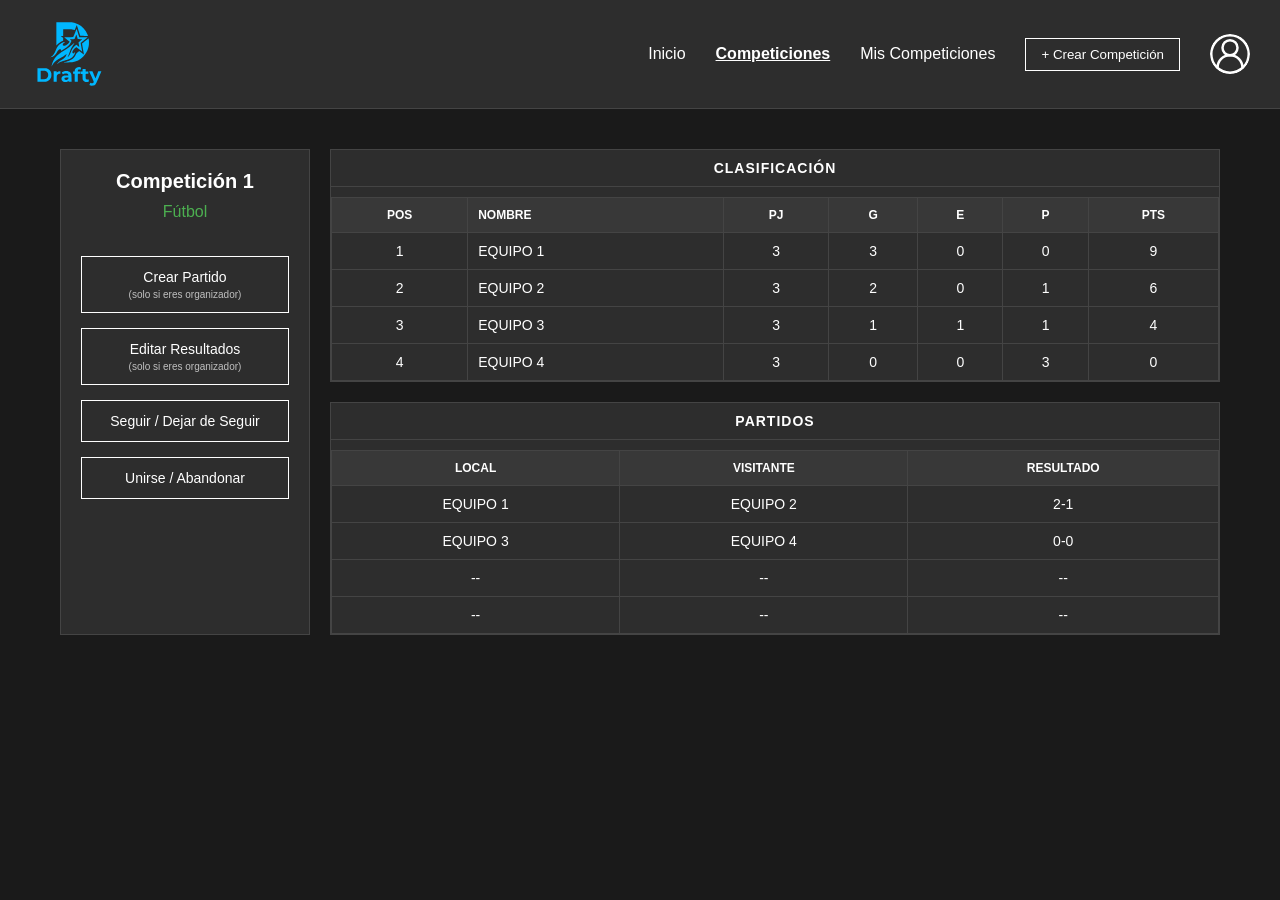
==== web/competicion_seleccionada.html @ bb271ce1 "primeras ventanas creadas" ====
<!DOCTYPE html>
<html lang="es">
<head>
    <meta charset="UTF-8">
    <meta name="viewport" content="width=device-width, initial-scale=1.0">
    <title>Drafty - Competición Seleccionada</title>
    <link rel="stylesheet" href="styles.css">
</head>
<body>

    <header>
        <div class="logo-box">
            <img src="logo.svg" alt="Logo Drafty" class="logo-img">
        </div>
        <nav>
            <ul>
                <li><a href="inicio.html">Inicio</a></li>
                <li><a href="competiciones.html" style="font-weight: bold; text-decoration: underline;">Competiciones</a></li>
                <li><a href="mis_competiciones.html">Mis Competiciones</a></li>
                <li><button class="btn-crear">+ Crear Competición</button></li>
                <li>
                    <a href="#" class="profile-icon" aria-label="Perfil">
                        <img src="perfil.svg" alt="Perfil" class="profile-img">
                    </a>
                </li>
            </ul>
        </nav>
    </header>

    <main style="align-items: flex-start;">
        <div class="layout-sidebar-main">
            
            <aside class="sidebar">
                <div class="competition-info">
                    <div>
                        <h3>Competición 1</h3>
                        <p>Fútbol</p>
                    </div>
                    
                    <button class="btn-sidebar">
                        Crear Partido
                        <small>(solo si eres organizador)</small>
                    </button>
                    <button class="btn-sidebar">
                        Editar Resultados
                        <small>(solo si eres organizador)</small>
                    </button>
                    <button class="btn-sidebar">
                        Seguir / Dejar de Seguir
                    </button>
                    <a href="crear_equipo.html" class="btn-sidebar">
                        Unirse / Abandonar
                    </a>
                </div>
            </aside>

            <section class="content-area">
                
                <div class="panel">
                    <div class="panel-header">CLASIFICACIÓN</div>
                    <div class="panel-content" style="padding: 0;"> <table class="data-table">
                            <thead>
                                <tr>
                                    <th>POS</th>
                                    <th class="text-left">NOMBRE</th>
                                    <th>PJ</th>
                                    <th>G</th>
                                    <th>E</th>
                                    <th>P</th>
                                    <th>PTS</th>
                                </tr>
                            </thead>
                            <tbody>
                                <tr>
                                    <td>1</td>
                                    <td class="text-left">EQUIPO 1</td>
                                    <td>3</td>
                                    <td>3</td>
                                    <td>0</td>
                                    <td>0</td>
                                    <td>9</td>
                                </tr>
                                <tr>
                                    <td>2</td>
                                    <td class="text-left">EQUIPO 2</td>
                                    <td>3</td>
                                    <td>2</td>
                                    <td>0</td>
                                    <td>1</td>
                                    <td>6</td>
                                </tr>
                                <tr>
                                    <td>3</td>
                                    <td class="text-left">EQUIPO 3</td>
                                    <td>3</td>
                                    <td>1</td>
                                    <td>1</td>
                                    <td>1</td>
                                    <td>4</td>
                                </tr>
                                <tr>
                                    <td>4</td>
                                    <td class="text-left">EQUIPO 4</td>
                                    <td>3</td>
                                    <td>0</td>
                                    <td>0</td>
                                    <td>3</td>
                                    <td>0</td>
                                </tr>
                            </tbody>
                        </table>
                    </div>
                </div>

                <div class="panel">
                    <div class="panel-header">PARTIDOS</div>
                    <div class="panel-content" style="padding: 0;">
                        <table class="data-table">
                            <thead>
                                <tr>
                                    <th>LOCAL</th>
                                    <th>VISITANTE</th>
                                    <th>RESULTADO</th>
                                </tr>
                            </thead>
                            <tbody>
                                <tr>
                                    <td>EQUIPO 1</td>
                                    <td>EQUIPO 2</td>
                                    <td>2-1</td>
                                </tr>
                                <tr>
                                    <td>EQUIPO 3</td>
                                    <td>EQUIPO 4</td>
                                    <td>0-0</td>
                                </tr>
                                <tr>
                                    <td>--</td>
                                    <td>--</td>
                                    <td>--</td>
                                </tr>
                                <tr>
                                    <td>--</td>
                                    <td>--</td>
                                    <td>--</td>
                                </tr>
                            </tbody>
                        </table>
                    </div>
                </div>

            </section>
        </div>
    </main>

</body>
</html>
---- web/styles.css ----
/* styles.css */
:root {
    --bg-color: #1a1a1a;
    --header-bg: #2d2d2d;
    --text-color: #ffffff;
    --accent-color: #4CAF50; /* Color verde de ejemplo para botones, podéis cambiarlo */
    --border-color: #444;
}

* {
    margin: 0;
    padding: 0;
    box-sizing: border-box;
    font-family: 'Segoe UI', Tahoma, Geneva, Verdana, sans-serif;
}

body {
    background-color: var(--bg-color);
    color: var(--text-color);
    min-height: 100vh;
    display: flex;
    flex-direction: column;
}

/* --- HEADER COMÚN --- */
header {
    background-color: var(--header-bg);
    padding: 20px 30px;
    display: flex;
    justify-content: space-between;
    align-items: center;
    border-bottom: 1px solid var(--border-color);
}

.logo-box {
    border: none;
    padding: 0;
    font-size: 24px;
    font-weight: bold;
    letter-spacing: 2px;
    display: flex;
    align-items: center;
}

.logo-img {
    height: 68px;
    width: auto;
    display: block;
}

nav ul {
    display: flex;
    list-style: none;
    gap: 30px;
    align-items: center;
}

nav a {
    color: var(--text-color);
    text-decoration: none;
    font-size: 16px;
    transition: color 0.3s;
}

nav a:hover {
    color: var(--accent-color);
}

.btn-crear {
    border: 1px solid var(--text-color);
    padding: 8px 15px;
    background: transparent;
    color: var(--text-color);
    cursor: pointer;
}

.btn-crear:hover {
    background-color: var(--text-color);
    color: var(--header-bg);
}

.profile-icon {
    width: 40px;
    height: 40px;
    border-radius: 50%;
    border: none;
    display: flex;
    justify-content: center;
    align-items: center;
    font-size: 20px;
    cursor: pointer;
}

.profile-img {
    width: 100%;
    height: 100%;
    border-radius: 50%;
    object-fit: cover;
    display: block;
}

/* --- CONTENEDOR PRINCIPAL --- */
main {
    flex: 1;
    display: flex;
    justify-content: center;
    align-items: center;
    padding: 20px;
}

/* --- ESTILOS COMPARTIDOS PARA FORMULARIOS --- */
.form-container {
    border: 1px solid var(--border-color);
    padding: 40px;
    border-radius: 8px;
    width: 100%;
    max-width: 500px;
    background-color: var(--header-bg);
}

.form-container h2 {
    text-align: center;
    margin-bottom: 30px;
    font-size: 24px;
    letter-spacing: 1px;
}

.input-group {
    margin-bottom: 20px;
}

.input-group label {
    display: block;
    margin-bottom: 8px;
    font-size: 14px;
}

.input-group input {
    width: 100%;
    padding: 10px;
    background-color: transparent;
    border: 1px solid var(--border-color);
    color: var(--text-color);
    border-radius: 4px;
}

.btn-submit {
    display: block;
    width: 120px;
    margin: 30px auto 15px;
    padding: 10px;
    background-color: transparent;
    border: 1px solid var(--text-color);
    color: var(--text-color);
    cursor: pointer;
    font-size: 16px;
}

.btn-submit:hover {
    background-color: var(--text-color);
    color: var(--bg-color);
}

.form-footer {
    text-align: center;
    font-size: 12px;
}

.form-footer a {
    color: var(--text-color);
    text-decoration: underline;
}

/* --- LAYOUT A DOS COLUMNAS (Sidebar + Contenido) --- */
.layout-sidebar-main {
    display: flex;
    gap: 20px;
    width: 100%;
    max-width: 1200px;
    margin: 0 auto;
    align-items: stretch; /* Para que sidebar y contenido midan lo mismo de alto */
    padding: 20px;
}

/* --- BARRA LATERAL (Filtros y Búsqueda) --- */
.sidebar {
    flex: 0 0 250px; /* Ancho fijo de 250px */
    display: flex;
    flex-direction: column;
    gap: 15px;
}

.search-bar {
    border: 1px solid var(--border-color);
    padding: 15px;
    background-color: var(--header-bg);
    text-align: center;
}

.search-bar input {
    width: 100%;
    padding: 8px;
    background-color: transparent;
    border: 1px solid var(--border-color);
    color: var(--text-color);
}

.filters-box {
    border: 1px solid var(--border-color);
    padding: 20px;
    background-color: var(--header-bg);
    flex: 1; /* Ocupa el resto del espacio disponible */
    display: flex;
    justify-content: center;
    align-items: center;
    text-align: center;
    font-size: 24px;
    font-weight: bold;
}

/* --- ÁREA DE CONTENIDO (Listas de competiciones) --- */
.content-area {
    flex: 1; /* Ocupa todo el espacio restante a la derecha */
    display: flex;
    flex-direction: column;
    gap: 20px;
}

.panel {
    border: 1px solid var(--border-color);
    background-color: var(--header-bg);
    display: flex;
    flex-direction: column;
    flex: 1; /* Para que ambas cajas se repartan el alto por igual */
}

.panel-header {
    border-bottom: 1px solid var(--border-color);
    padding: 10px;
    text-align: center;
    font-size: 14px;
    font-weight: bold;
    letter-spacing: 1px;
}

.panel-content {
    padding: 15px;
    flex: 1;
}

.competition-list {
    list-style: none;
}

.competition-list a,
.competition-list a:visited {
    color: inherit;
    text-decoration: none;
}

.competition-list a:hover,
.competition-list a:active {
    color: var(--accent-color);
    text-decoration: none;
}

.competition-list li {
    padding: 8px 0;
    font-size: 14px;
    cursor: pointer;
}

.competition-list li:hover {
    color: var(--accent-color);
}

/* --- ESTILOS ESPECÍFICOS: COMPETICIÓN SELECCIONADA --- */

/* Barra lateral de acciones (Izquierda) */
.competition-info {
    text-align: center;
    border: 1px solid var(--border-color);
    padding: 20px;
    background-color: var(--header-bg);
    flex: 1; /* Para que ocupe todo el alto disponible si es necesario */
    display: flex;
    flex-direction: column;
    gap: 15px;
}

.competition-info h3 {
    font-size: 20px;
    margin-bottom: 10px;
}

.competition-info p {
    font-size: 16px;
    color: var(--accent-color);
    margin-bottom: 20px;
}

.btn-sidebar {
    display: block;
    width: 100%;
    padding: 12px 10px;
    background-color: transparent;
    border: 1px solid var(--text-color);
    color: var(--text-color);
    cursor: pointer;
    font-size: 14px;
    text-decoration: none;
    text-align: center;
    transition: all 0.3s ease;
}

.btn-sidebar:hover {
    background-color: var(--text-color);
    color: var(--bg-color);
}

.btn-sidebar small {
    display: block;
    font-size: 10px;
    margin-top: 4px;
    opacity: 0.7;
}

/* Tablas de datos (Derecha) */
.data-table {
    width: 100%;
    border-collapse: collapse;
    margin-top: 10px;
    font-size: 14px;
}

.data-table th,
.data-table td {
    border: 1px solid var(--border-color);
    padding: 10px;
    text-align: center;
}

.data-table th {
    background-color: rgba(255, 255, 255, 0.05);
    font-weight: bold;
    text-transform: uppercase;
    font-size: 12px;
}

.data-table tbody tr:hover {
    background-color: rgba(255, 255, 255, 0.1);
}

/* Alinear a la izquierda el nombre del equipo en la tabla */
.data-table td.text-left,
.data-table th.text-left {
    text-align: left;
}

/* --- ESTILOS ESPECÍFICOS: MENÚ INICIO --- */

.home-layout {
    display: flex;
    flex-direction: column;
    gap: 30px;
    width: 100%;
    max-width: 1000px;
    margin: 0 auto;
    padding: 20px;
}

.banner-panel {
    background-color: var(--header-bg);
    border: 1px solid var(--border-color);
    display: flex;
    flex-direction: column;
    align-items: center;
    justify-content: center;
    min-height: 250px; /* Altura grande para que destaque */
    text-align: center;
    position: relative;
}

.banner-panel h2 {
    font-size: 28px;
    letter-spacing: 2px;
    margin-bottom: 10px;
}

.banner-panel p {
    font-size: 18px;
    opacity: 0.8;
}

/* Flechas del carrusel de noticias */
.carousel-arrow {
    position: absolute;
    top: 50%;
    transform: translateY(-50%);
    background: transparent;
    border: none;
    color: var(--text-color);
    font-size: 40px;
    cursor: pointer;
    padding: 10px 20px;
    transition: color 0.3s;
}

.carousel-arrow:hover {
    color: var(--accent-color);
}

.carousel-arrow.left {
    left: 20px;
}

.carousel-arrow.right {
    right: 20px;
}

.input-group input, 
.input-group select {
    width: 100%;
    padding: 10px;
    background-color: transparent;
    border: 1px solid var(--border-color);
    color: var(--text-color);
    border-radius: 4px;
}
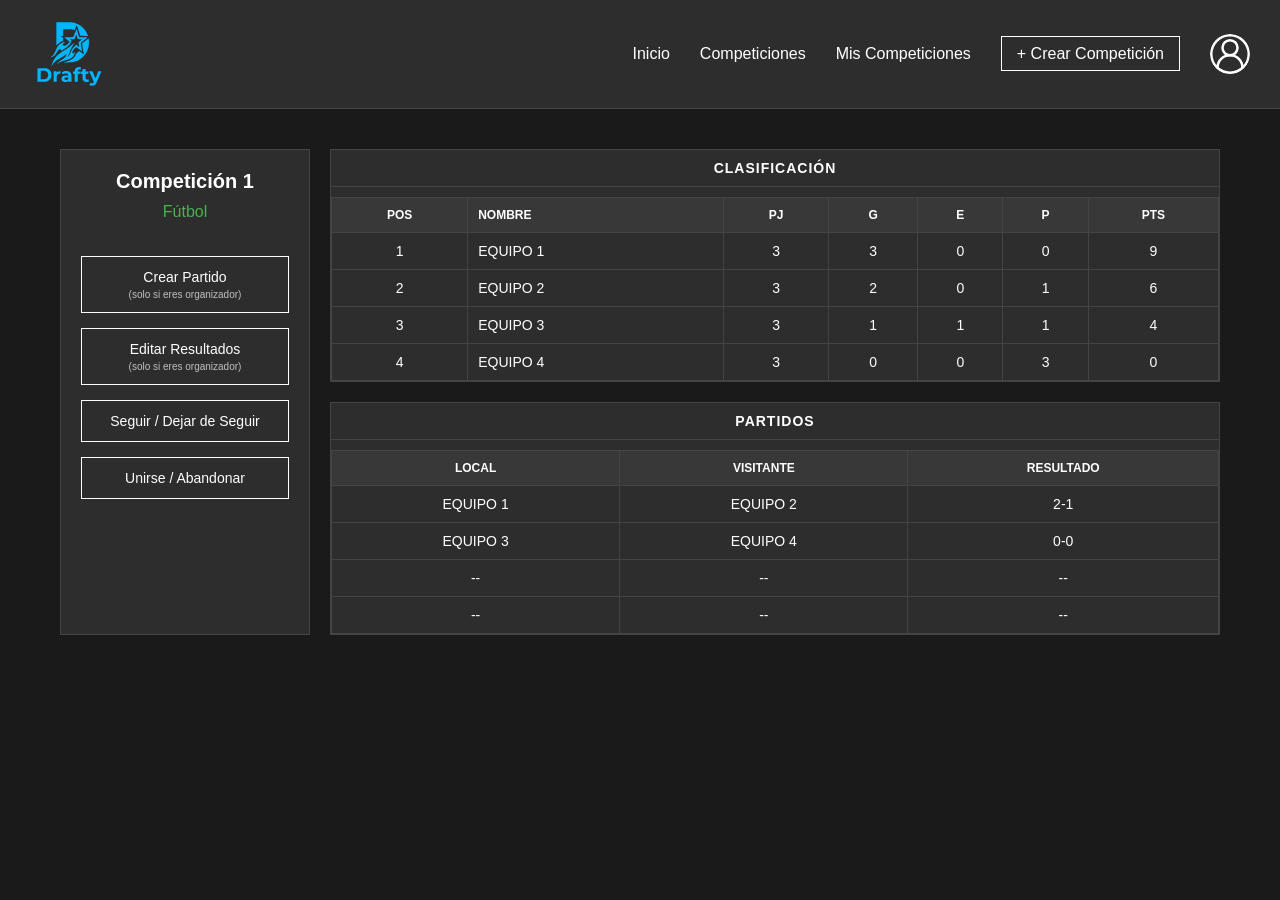
==== commit 9076c52d: "Implementacion de crear partido y perfil usuario" ====
--- a/web/competicion_seleccionada.html
+++ b/web/competicion_seleccionada.html
@@ -8,19 +8,19 @@
 </head>
 <body>
 
-    <header>
+        <header>
         <div class="logo-box">
-            <img src="logo.svg" alt="Logo Drafty" class="logo-img">
+            <img src="logo.svg" alt="Logo Drafty" class="img-logo">
         </div>
         <nav>
             <ul>
                 <li><a href="inicio.html">Inicio</a></li>
-                <li><a href="competiciones.html" style="font-weight: bold; text-decoration: underline;">Competiciones</a></li>
+                <li><a href="competiciones.html">Competiciones</a></li>
                 <li><a href="mis_competiciones.html">Mis Competiciones</a></li>
-                <li><button class="btn-crear">+ Crear Competición</button></li>
+                <li><a href="crear_competicion.html" class="btn-crear">+ Crear Competición</a></li>
                 <li>
-                    <a href="#" class="profile-icon" aria-label="Perfil">
-                        <img src="perfil.svg" alt="Perfil" class="profile-img">
+                    <a href="perfil_usuario.html" class="icono-perfil" aria-label="Perfil">
+                        <img src="perfil.svg" alt="Perfil" class="img-perfil">
                     </a>
                 </li>
             </ul>
--- a/web/styles.css
+++ b/web/styles.css
@@ -42,7 +42,7 @@
     align-items: center;
 }
 
-.logo-img {
+.img-logo {
     height: 68px;
     width: auto;
     display: block;
@@ -79,7 +79,7 @@
     color: var(--header-bg);
 }
 
-.profile-icon {
+.icono-perfil {
     width: 40px;
     height: 40px;
     border-radius: 50%;
@@ -91,7 +91,7 @@
     cursor: pointer;
 }
 
-.profile-img {
+.img-perfil {
     width: 100%;
     height: 100%;
     border-radius: 50%;
@@ -109,7 +109,7 @@
 }
 
 /* --- ESTILOS COMPARTIDOS PARA FORMULARIOS --- */
-.form-container {
+.iniciar-sesion {
     border: 1px solid var(--border-color);
     padding: 40px;
     border-radius: 8px;
@@ -118,24 +118,24 @@
     background-color: var(--header-bg);
 }
 
-.form-container h2 {
+.iniciar-sesion h2 {
     text-align: center;
     margin-bottom: 30px;
     font-size: 24px;
     letter-spacing: 1px;
 }
 
-.input-group {
+.grupo-input {
     margin-bottom: 20px;
 }
 
-.input-group label {
+.grupo-input label {
     display: block;
     margin-bottom: 8px;
     font-size: 14px;
 }
 
-.input-group input {
+.grupo-input input {
     width: 100%;
     padding: 10px;
     background-color: transparent;
@@ -144,7 +144,7 @@
     border-radius: 4px;
 }
 
-.btn-submit {
+.btn-entrar {
     display: block;
     width: 120px;
     margin: 30px auto 15px;
@@ -156,17 +156,17 @@
     font-size: 16px;
 }
 
-.btn-submit:hover {
+.btn-entrar:hover {
     background-color: var(--text-color);
     color: var(--bg-color);
 }
 
-.form-footer {
+.debajo-formulario {
     text-align: center;
     font-size: 12px;
 }
 
-.form-footer a {
+.debajo-formulario a {
     color: var(--text-color);
     text-decoration: underline;
 }
@@ -393,7 +393,7 @@
 }
 
 /* Flechas del carrusel de noticias */
-.carousel-arrow {
+.flecha-carrusel {
     position: absolute;
     top: 50%;
     transform: translateY(-50%);
@@ -406,24 +406,52 @@
     transition: color 0.3s;
 }
 
-.carousel-arrow:hover {
+.flecha-carrusel:hover {
     color: var(--accent-color);
 }
 
-.carousel-arrow.left {
+.flecha-carrusel.left {
     left: 20px;
 }
 
-.carousel-arrow.right {
+.flecha-carrusel.right {
     right: 20px;
 }
 
-.input-group input, 
-.input-group select {
+.grupo-input input, 
+.grupo-input select {
     width: 100%;
     padding: 10px;
     background-color: transparent;
     border: 1px solid var(--border-color);
     color: var(--text-color);
     border-radius: 4px;
+}
+
+/* --- ESTILOS PARA EL PERFIL DE USUARIO --- */
+
+.cabecera-perfil {
+    text-align: center;
+    margin-bottom: 25px;
+}
+
+.foto-perfil-grande {
+    width: 100px;
+    height: 100px;
+    border-radius: 50%;
+    background-color: var(--header-bg); /* Por si no carga la imagen */
+    border: 2px solid var(--text-color);
+    object-fit: cover;
+    margin-bottom: 10px;
+}
+
+.enlace-cambiar-foto {
+    display: block;
+    color: var(--accent-color); /* Usa el verde que definiste */
+    font-size: 14px;
+    text-decoration: none;
+}
+
+.enlace-cambiar-foto:hover {
+    text-decoration: underline;
 }
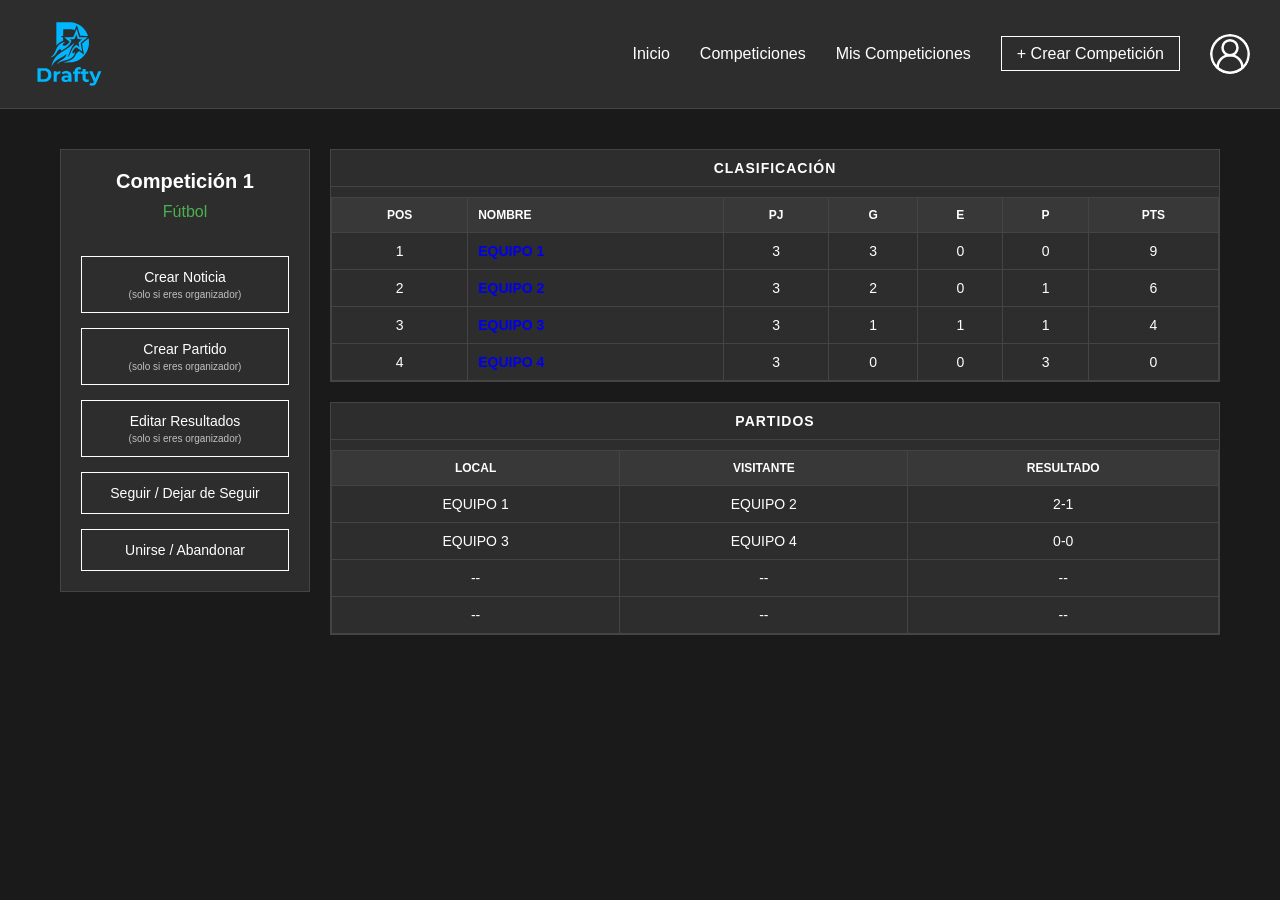
==== commit a63d91be: "implementacion integrantes_equipo.html" ====
--- a/web/competicion_seleccionada.html
+++ b/web/competicion_seleccionada.html
@@ -36,11 +36,14 @@
                         <h3>Competición 1</h3>
                         <p>Fútbol</p>
                     </div>
-                    
-                    <button class="btn-sidebar">
+                    <a href="#modal-noticia" class="btn-sidebar">
+                        Crear Noticia
+                        <small>(solo si eres organizador)</small>
+                    </a>
+                    <a href="crear_partido.html" class="btn-sidebar">
                         Crear Partido
                         <small>(solo si eres organizador)</small>
-                    </button>
+                    </a>
                     <button class="btn-sidebar">
                         Editar Resultados
                         <small>(solo si eres organizador)</small>
@@ -73,7 +76,7 @@
                             <tbody>
                                 <tr>
                                     <td>1</td>
-                                    <td class="text-left">EQUIPO 1</td>
+                                    <td class="text-left"><a href="integrantes_equipo.html">EQUIPO 1</a></td>
                                     <td>3</td>
                                     <td>3</td>
                                     <td>0</td>
@@ -82,7 +85,7 @@
                                 </tr>
                                 <tr>
                                     <td>2</td>
-                                    <td class="text-left">EQUIPO 2</td>
+                                    <td class="text-left"><a href="integrantes_equipo.html">EQUIPO 2</a></td>
                                     <td>3</td>
                                     <td>2</td>
                                     <td>0</td>
@@ -91,7 +94,7 @@
                                 </tr>
                                 <tr>
                                     <td>3</td>
-                                    <td class="text-left">EQUIPO 3</td>
+                                    <td class="text-left"><a href="integrantes_equipo.html">EQUIPO 3</a></td>
                                     <td>3</td>
                                     <td>1</td>
                                     <td>1</td>
@@ -100,7 +103,7 @@
                                 </tr>
                                 <tr>
                                     <td>4</td>
-                                    <td class="text-left">EQUIPO 4</td>
+                                    <td class="text-left"><a href="integrantes_equipo.html">EQUIPO 4</a></td>
                                     <td>3</td>
                                     <td>0</td>
                                     <td>0</td>
@@ -152,6 +155,34 @@
             </section>
         </div>
     </main>
+    <div id="modal-noticia" class="fondo-modal">
+        <div class="contenido-modal iniciar-sesion">
+            <a href="#" class="cerrar-modal">&times;</a>
+            
+            <h2>CREAR NOTICIA</h2>
+            
+            <form action="#" method="POST">
+                
+                <div class="grupo-input">
+                    <label for="titulo_noticia">Título</label>
+                    <input type="text" id="titulo_noticia" name="titulo_noticia" placeholder="Ej: Cambio de horario en la final" required>
+                </div>
+
+                <div class="grupo-input">
+                    <label for="desc_noticia">Descripción</label>
+                    <textarea id="desc_noticia" name="desc_noticia" rows="4" cols="65" placeholder="Escribe aquí los detalles de la noticia..." required></textarea>
+                </div>
+
+                <div class="grupo-input">
+                    <label for="foto_noticia">Foto (Opcional)</label>
+                    <input type="file" id="foto_noticia" name="foto_noticia" accept="image/*" style="border: none; padding: 0;">
+                </div>
+
+                <button type="submit" class="btn-entrar">Publicar Noticia</button>
+                
+            </form>
+        </div>
+    </div>
 
 </body>
 </html>
--- a/web/styles.css
+++ b/web/styles.css
@@ -454,4 +454,85 @@
 
 .enlace-cambiar-foto:hover {
     text-decoration: underline;
+}
+/* --- ESTILOS PARA EL POPUP (MODAL) --- */
+
+/* La capa oscura que tapa toda la pantalla de fondo */
+.fondo-modal {
+    position: fixed; /* Esto hace que se quede fijo en la pantalla */
+    top: 0;
+    left: 0;
+    width: 100%;
+    height: 100%;
+    background-color: rgba(0, 0, 0, 0.8); 
+    display: flex;
+    justify-content: center;
+    align-items: center;
+    z-index: 1000; 
+    
+    /* El truco: Oculto por defecto */
+    visibility: hidden;
+    opacity: 0;
+    transition: visibility 0s, opacity 0.3s ease;
+}
+
+/* Cuando le das al botón, se vuelve visible */
+.fondo-modal:target {
+    visibility: visible;
+    opacity: 1;
+}
+
+/* Ajustes para el cuadrado interior */
+.contenido-modal {
+    position: relative;
+    width: 100%;
+    max-width: 500px;
+    margin: 20px;
+}
+
+/* La 'X' de cerrar */
+.cerrar-modal {
+    position: absolute;
+    top: 15px;
+    right: 20px;
+    color: var(--text-color);
+    font-size: 28px;
+    text-decoration: none;
+    font-weight: bold;
+}
+
+.cerrar-modal:hover {
+    color: var(--accent-color);
+}
+
+/* Asegura que la sidebar de info de equipo tenga un estilo limpio */
+.competition-info {
+    text-align: center;
+    border: 1px solid var(--border-color);
+    padding: 20px;
+    background-color: var(--header-bg);
+    display: flex;
+    flex-direction: column;
+    gap: 15px;
+}
+
+/* Mejora visual para las filas de la tabla de integrantes */
+.data-table td {
+    vertical-align: middle;
+}
+
+/* Estilo para links de acción dentro de la tabla (como 'Expulsar') */
+.data-table a {
+    text-decoration: none;
+    text-transform: uppercase;
+    font-weight: bold;
+}
+
+.data-table a:hover {
+    text-decoration: underline;
+}
+
+/* Ajuste para el layout cuando la sidebar es muy corta */
+.layout-sidebar-main {
+    align-items: flex-start; /* Evita que la sidebar se estire innecesariamente */
 }
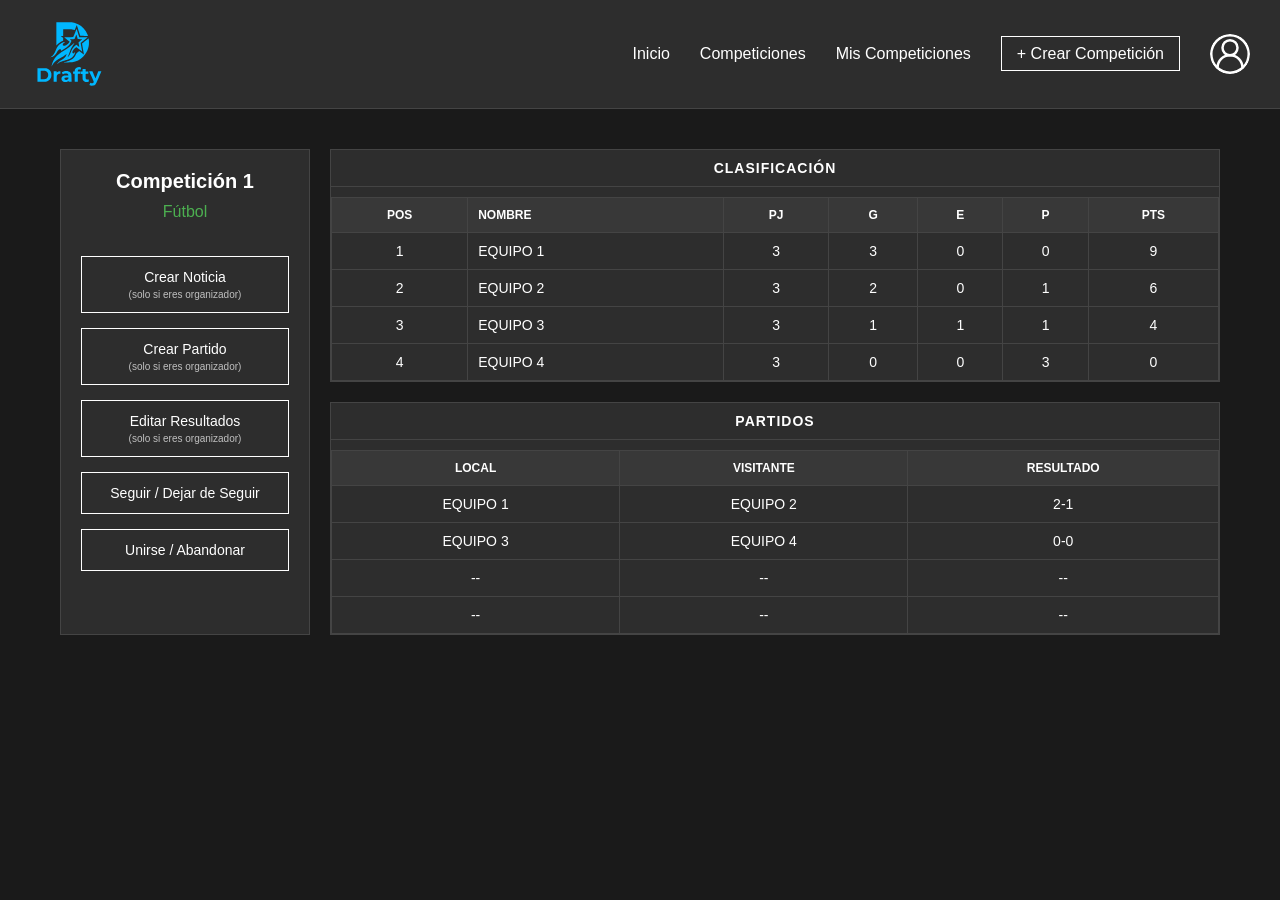
==== commit e31931fb: "Implementacion crear partido y crear noticia" ====
--- a/web/competicion_seleccionada.html
+++ b/web/competicion_seleccionada.html
@@ -76,7 +76,7 @@
                             <tbody>
                                 <tr>
                                     <td>1</td>
-                                    <td class="text-left"><a href="integrantes_equipo.html">EQUIPO 1</a></td>
+                                    <td class="text-left">EQUIPO 1</td>
                                     <td>3</td>
                                     <td>3</td>
                                     <td>0</td>
@@ -85,7 +85,7 @@
                                 </tr>
                                 <tr>
                                     <td>2</td>
-                                    <td class="text-left"><a href="integrantes_equipo.html">EQUIPO 2</a></td>
+                                    <td class="text-left">EQUIPO 2</td>
                                     <td>3</td>
                                     <td>2</td>
                                     <td>0</td>
@@ -94,7 +94,7 @@
                                 </tr>
                                 <tr>
                                     <td>3</td>
-                                    <td class="text-left"><a href="integrantes_equipo.html">EQUIPO 3</a></td>
+                                    <td class="text-left">EQUIPO 3</td>
                                     <td>3</td>
                                     <td>1</td>
                                     <td>1</td>
@@ -103,7 +103,7 @@
                                 </tr>
                                 <tr>
                                     <td>4</td>
-                                    <td class="text-left"><a href="integrantes_equipo.html">EQUIPO 4</a></td>
+                                    <td class="text-left">EQUIPO 4</td>
                                     <td>3</td>
                                     <td>0</td>
                                     <td>0</td>
--- a/web/styles.css
+++ b/web/styles.css
@@ -503,36 +503,4 @@
 
 .cerrar-modal:hover {
     color: var(--accent-color);
-}
-
-/* Asegura que la sidebar de info de equipo tenga un estilo limpio */
-.competition-info {
-    text-align: center;
-    border: 1px solid var(--border-color);
-    padding: 20px;
-    background-color: var(--header-bg);
-    display: flex;
-    flex-direction: column;
-    gap: 15px;
-}
-
-/* Mejora visual para las filas de la tabla de integrantes */
-.data-table td {
-    vertical-align: middle;
-}
-
-/* Estilo para links de acción dentro de la tabla (como 'Expulsar') */
-.data-table a {
-    text-decoration: none;
-    text-transform: uppercase;
-    font-weight: bold;
-}
-
-.data-table a:hover {
-    text-decoration: underline;
-}
-
-/* Ajuste para el layout cuando la sidebar es muy corta */
-.layout-sidebar-main {
-    align-items: flex-start; /* Evita que la sidebar se estire innecesariamente */
 }
